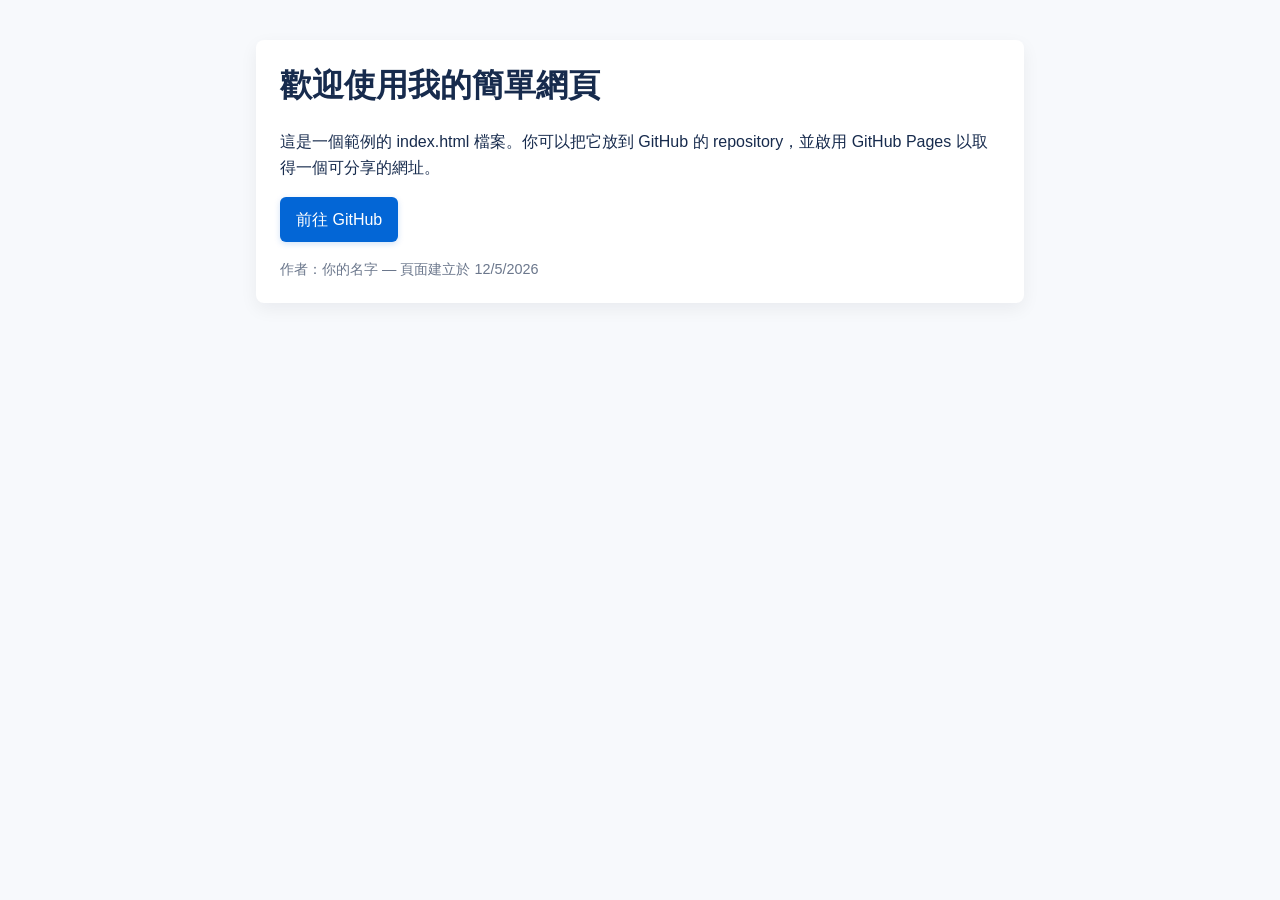
==== index.html @ 925ad458 "Create index.html" ====
<!doctype html>
<html lang="zh-Hant">
<head>
  <meta charset="utf-8" />
  <meta name="viewport" content="width=device-width,initial-scale=1" />
  <title>我的簡單網頁</title>
  <style>
    body { font-family: -apple-system, BlinkMacSystemFont, "Segoe UI", Roboto, "Noto Sans", "Microsoft JhengHei", sans-serif; margin: 40px; background: #f7f9fc; color:#172b4d; }
    .container { max-width: 720px; margin: 0 auto; padding: 24px; background: #fff; border-radius: 8px; box-shadow: 0 6px 18px rgba(16,24,40,0.06); }
    h1 { margin-top: 0; }
    p { line-height: 1.6; }
    .btn {
      display:inline-block; padding: 10px 16px; background:#0366d6; color:#fff; text-decoration:none; border-radius:6px;
      box-shadow: 0 2px 6px rgba(3,102,214,0.18);
    }
    .btn:hover { background:#024ea2; }
    footer { margin-top: 18px; font-size: 0.9rem; color:#6b778c; }
  </style>
</head>
<body>
  <div class="container">
    <h1>歡迎使用我的簡單網頁</h1>
    <p>這是一個範例的 index.html 檔案。你可以把它放到 GitHub 的 repository，並啟用 GitHub Pages 以取得一個可分享的網址。</p>

    <p><a class="btn" href="https://github.com/">前往 GitHub</a></p>

    <footer>作者：你的名字 — 頁面建立於 <span id="today"></span></footer>
  </div>

  <script>
    // 顯示今天日期
    const d = new Date();
    document.getElementById('today').textContent = d.toLocaleDateString();
  </script>
</body>
</html>
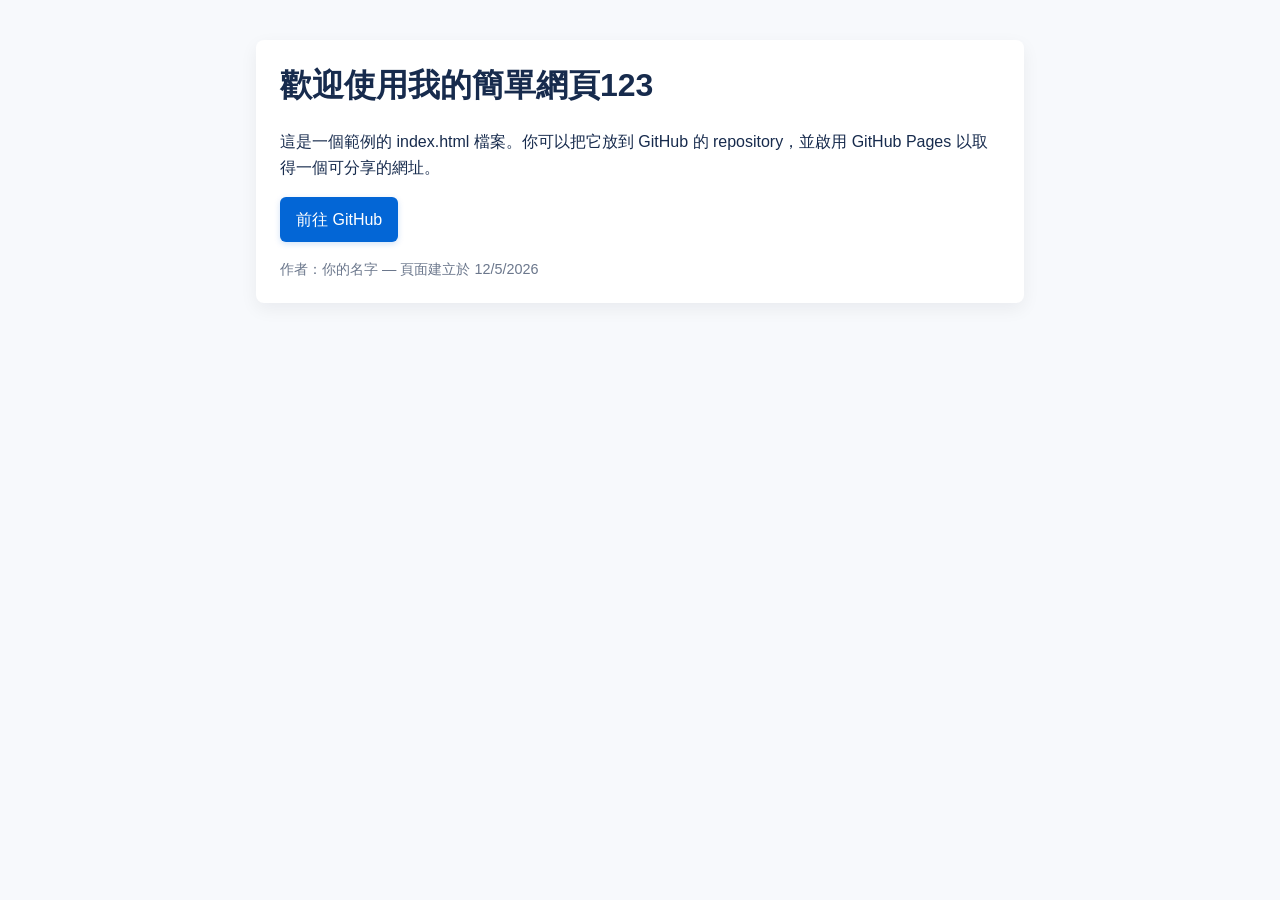
==== commit da3e9941: "Update index.html" ====
--- a/index.html
+++ b/index.html
@@ -3,7 +3,7 @@
 <head>
   <meta charset="utf-8" />
   <meta name="viewport" content="width=device-width,initial-scale=1" />
-  <title>我的簡單網頁</title>
+  <title>我的簡單網頁123</title>
   <style>
     body { font-family: -apple-system, BlinkMacSystemFont, "Segoe UI", Roboto, "Noto Sans", "Microsoft JhengHei", sans-serif; margin: 40px; background: #f7f9fc; color:#172b4d; }
     .container { max-width: 720px; margin: 0 auto; padding: 24px; background: #fff; border-radius: 8px; box-shadow: 0 6px 18px rgba(16,24,40,0.06); }
@@ -19,7 +19,7 @@
 </head>
 <body>
   <div class="container">
-    <h1>歡迎使用我的簡單網頁</h1>
+    <h1>歡迎使用我的簡單網頁123</h1>
     <p>這是一個範例的 index.html 檔案。你可以把它放到 GitHub 的 repository，並啟用 GitHub Pages 以取得一個可分享的網址。</p>
 
     <p><a class="btn" href="https://github.com/">前往 GitHub</a></p>
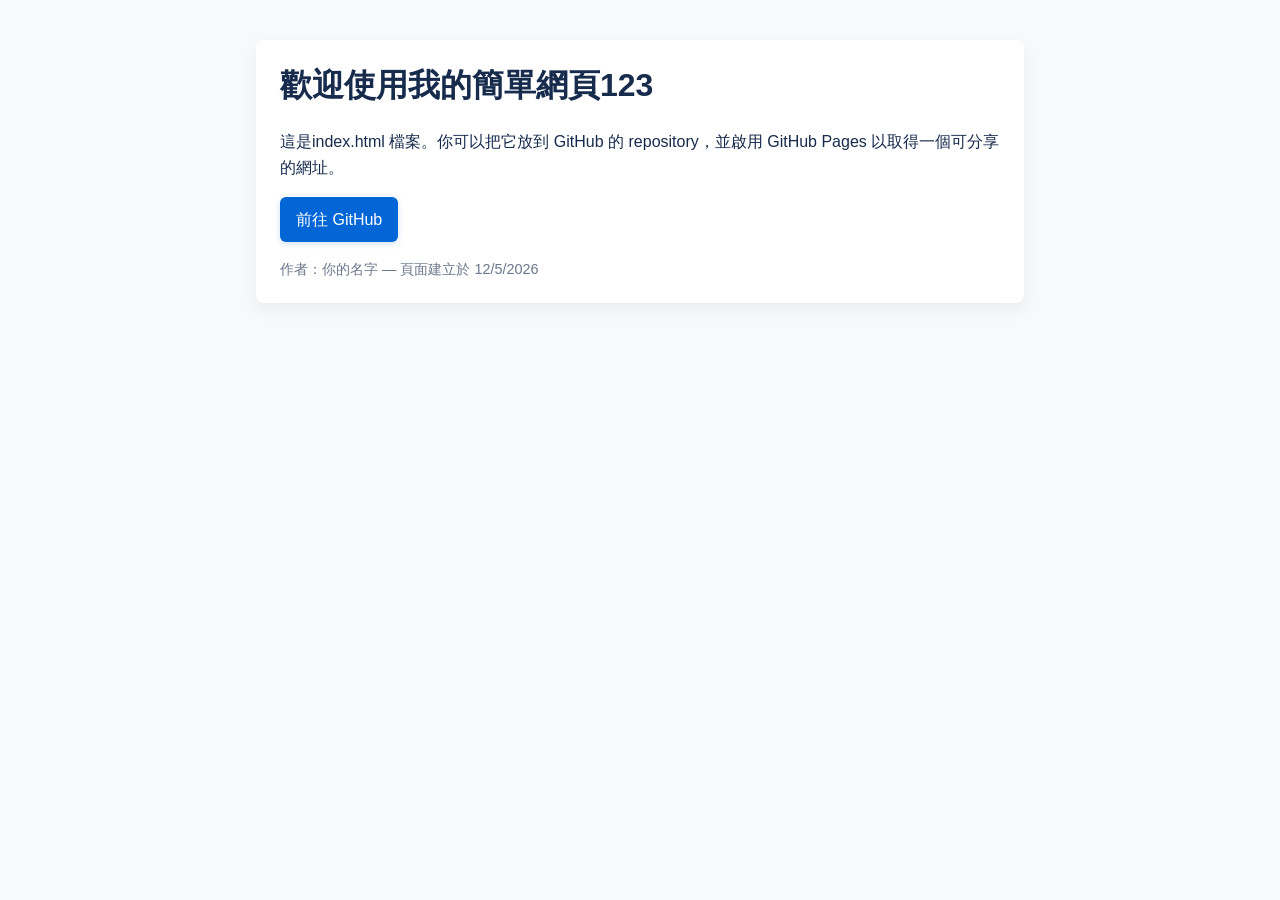
==== commit fb9f379e: "Update index.html" ====
--- a/index.html
+++ b/index.html
@@ -20,7 +20,7 @@
 <body>
   <div class="container">
     <h1>歡迎使用我的簡單網頁123</h1>
-    <p>這是一個範例的 index.html 檔案。你可以把它放到 GitHub 的 repository，並啟用 GitHub Pages 以取得一個可分享的網址。</p>
+    <p>這是index.html 檔案。你可以把它放到 GitHub 的 repository，並啟用 GitHub Pages 以取得一個可分享的網址。</p>
 
     <p><a class="btn" href="https://github.com/">前往 GitHub</a></p>
 
